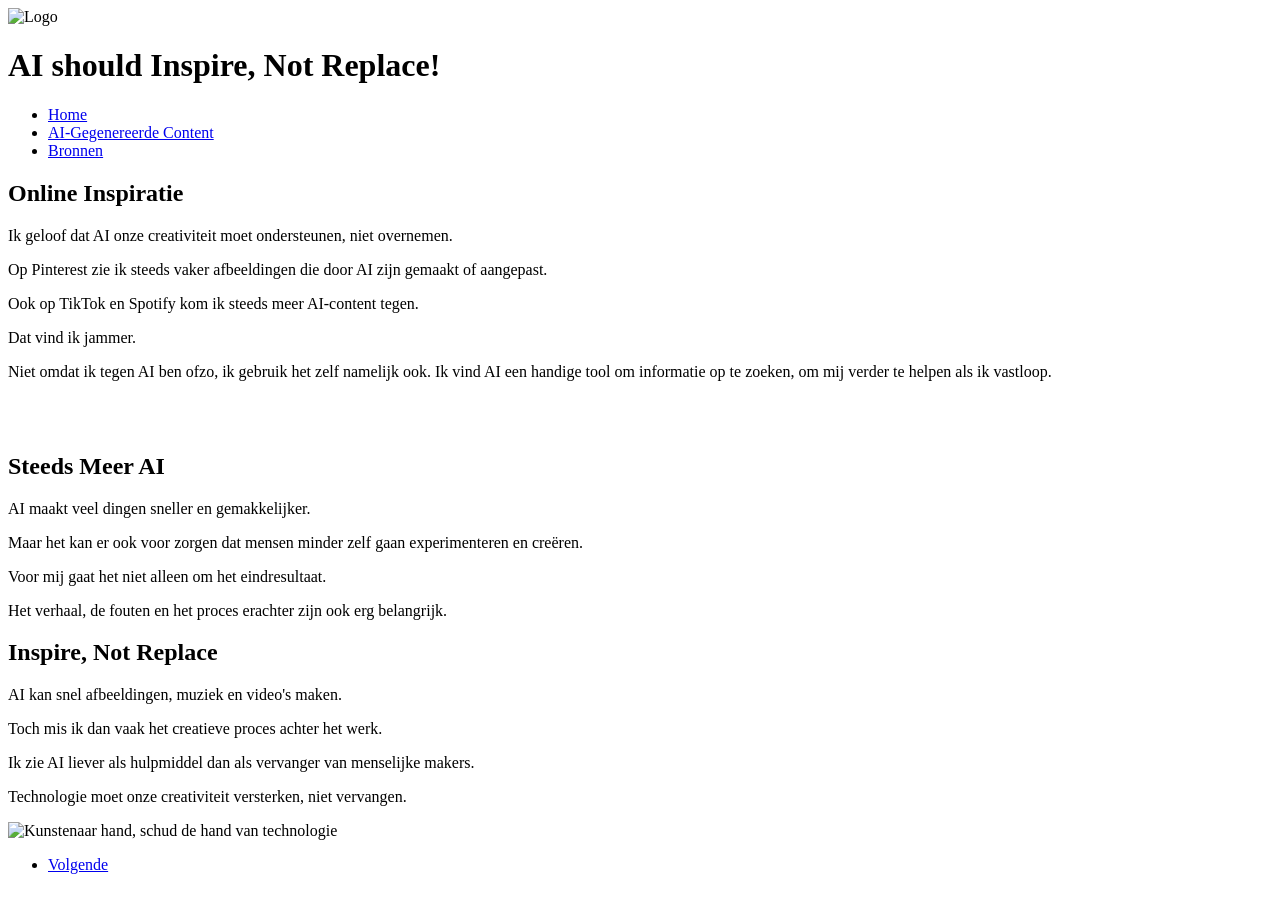
==== index.html @ 20bee390 "Add files via upload" ====
<!DOCTYPE html>
<html lang="nl">
<head>
    <meta charset="UTF-8">
    <meta name="viewport" content="width=device-width, initial-scale=1.0">
    <title>AI should Inspire, Not Replace!</title>
    <link rel="stylesheet" href="./Styles/main.css">
</head> 

<body class="home">
    <img class="logo" src="/Images/Logo.png" alt="Logo">
   <h1>AI should Inspire, Not Replace!</h1>
   
    <header>
        <nav>
            <ul>
                <li><a href="index.html"> Home</a></li>
                <li><a href="Pagina2.html"> AI-Gegenereerde Content</a></li>
                <li><a href="pagina3.html">Bronnen</a></li>
            </ul> 
   </nav>
    </header>

    <main>
        <section class="blok">
        <article>
                <h2>Online Inspiratie</h2>
                <p>
                    Ik geloof dat AI onze creativiteit moet ondersteunen, niet overnemen.
                </p>
                <p> 
                    Op Pinterest zie ik steeds vaker afbeeldingen die door AI zijn gemaakt of aangepast.
                </p>
                <p>
                    Ook op TikTok en Spotify kom ik steeds meer AI-content tegen.
                </p>
                <p>
                 Dat vind ik jammer.   
                </p>
                <p>
                    Niet omdat ik tegen AI ben ofzo, ik gebruik het zelf namelijk ook. 
                    Ik vind AI een handige tool om informatie op te zoeken, om mij verder te helpen als ik vastloop.
                </p>
            </article>
            <article class="placeholder">
                <img src="/Images/analogous.jpe" alt="">
            </article>
        </section>
        
        <section class="blok">

        <article class="placeholder">
            <img src="/Images/Robotic artificial intelligence technology smart lerning from bigdata _ Free Vector.jpe" alt="">
        </article>
            <article>
                <h2>Steeds Meer AI</h2>
                <p>
                    AI maakt veel dingen sneller en gemakkelijker.
                </p>
                <p>
                    Maar het kan er ook voor zorgen dat mensen minder zelf gaan experimenteren en creëren.
                </p>
                </p>
                <p>
                    Voor mij gaat het niet alleen om het eindresultaat.
                </p>    
                <p>
                    Het verhaal, de fouten en het proces erachter zijn ook erg belangrijk.   
                </p>   
            </article>
        </section>

        <section class="blok">

        <article>
            <h2>Inspire, Not Replace</h2>
            <p>
                AI kan snel afbeeldingen, muziek en video's maken.
            </p>
            <p>
                Toch mis ik dan vaak het creatieve proces achter het werk.
            </p>
            <p>
                Ik zie AI liever als hulpmiddel dan als vervanger van menselijke makers.
            </p>
            <p>
                Technologie moet onze creativiteit versterken, niet vervangen.
            </p>

        </article>
        <article class="placeholder">
            <img src="/Images/Schermafbeelding 2026-10-29 231910.png" alt="Kunstenaar hand, schud de hand van technologie">
            </article>
        </section>

    </main>

    <footer>
        <nav>
            <ul>
                <li><a href="./Pagina2.html">Volgende</a></li>
            </ul>
        </nav>

    </footer>
</body>
</html>
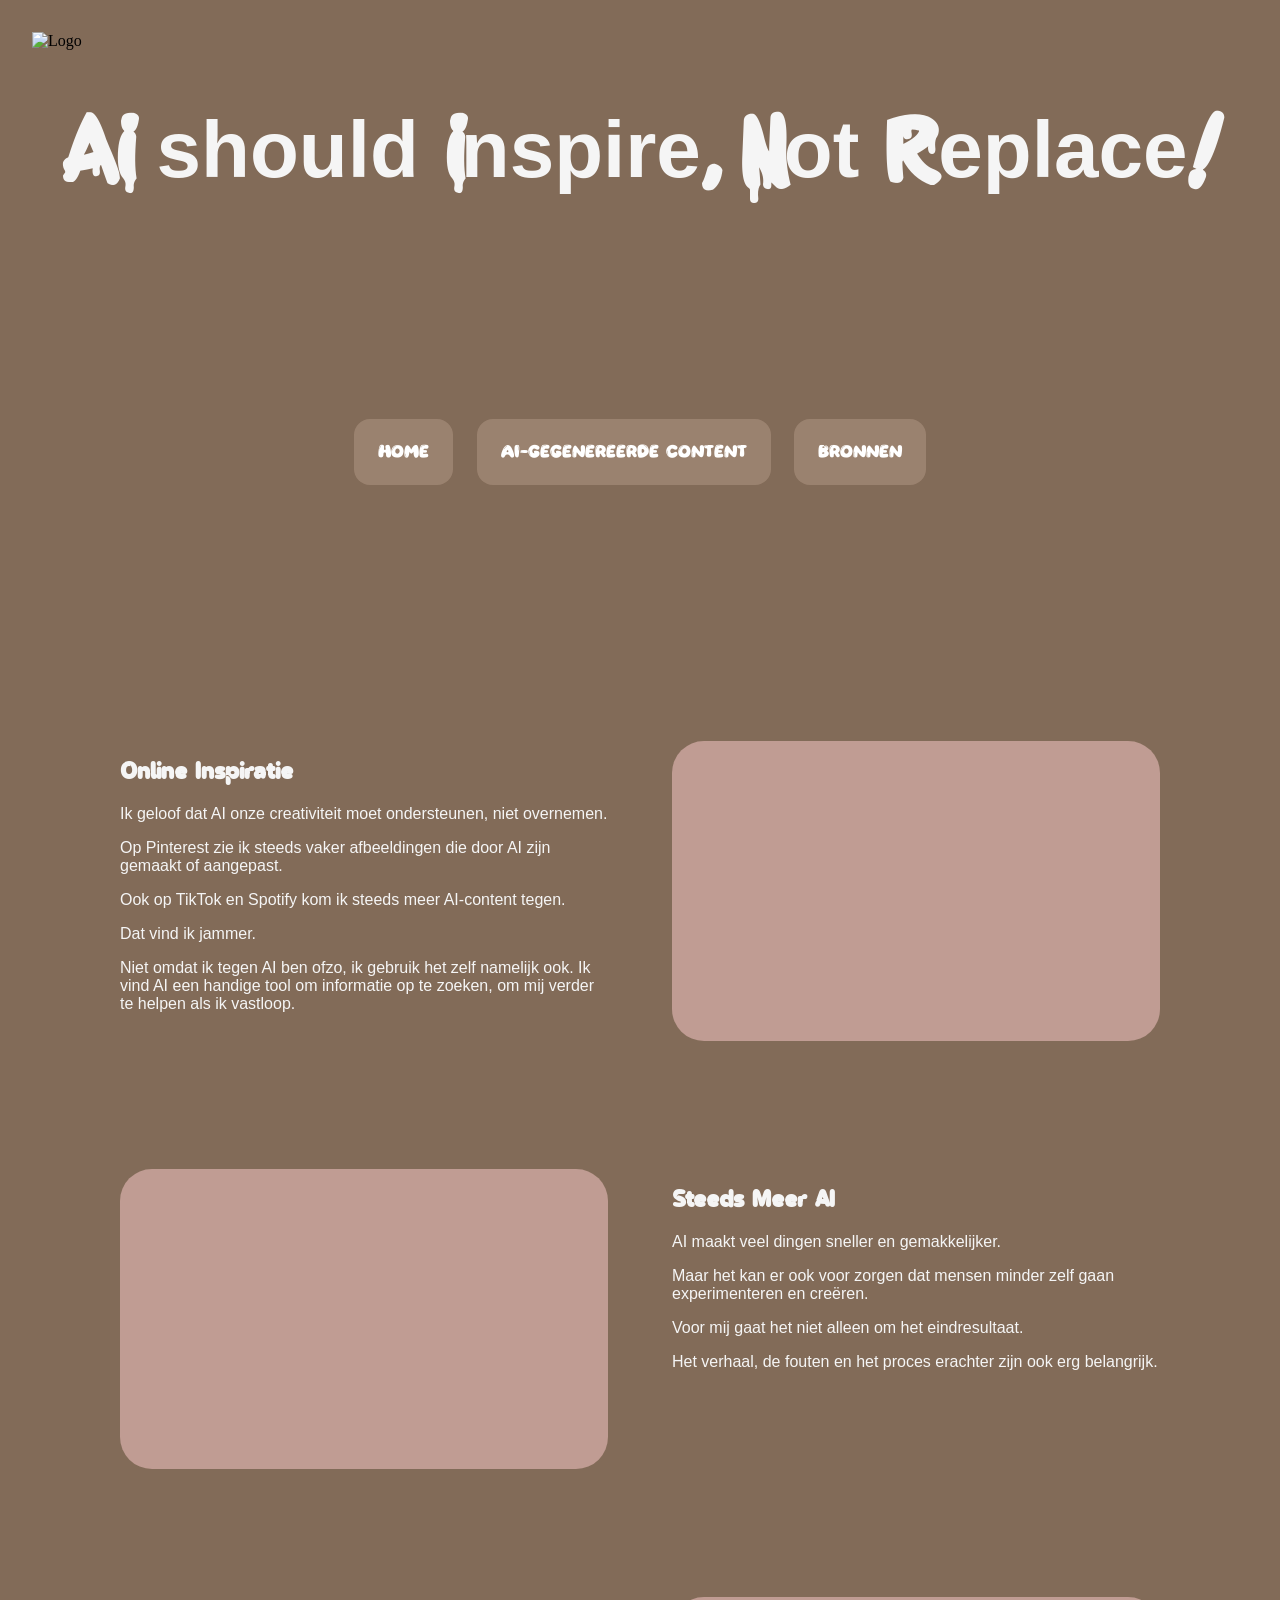
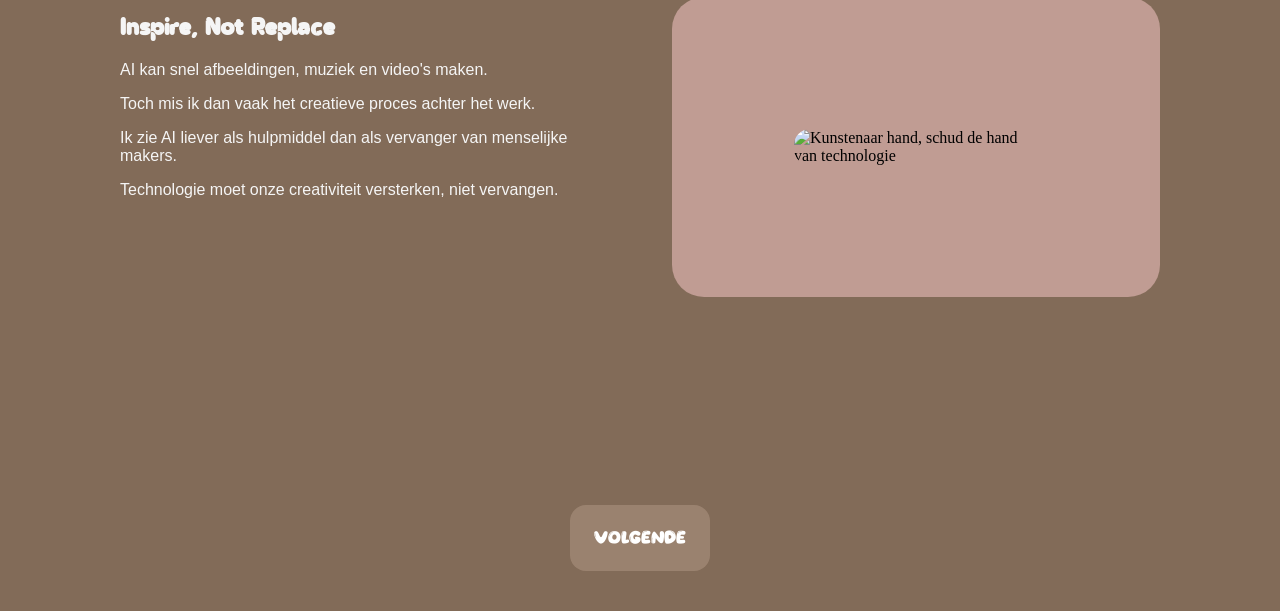
==== commit 7223e4e3: "Add files via upload" ====
--- a/index.html
+++ b/index.html
@@ -4,18 +4,18 @@
     <meta charset="UTF-8">
     <meta name="viewport" content="width=device-width, initial-scale=1.0">
     <title>AI should Inspire, Not Replace!</title>
-    <link rel="stylesheet" href="./Styles/main.css">
-</head> 
+    <link rel="stylesheet" href="Styles/main.css">
+</head>
 
 <body class="home">
-    <img class="logo" src="/Images/Logo.png" alt="Logo">
+    <img class="logo" src="Images/Logo.png" alt="Logo">
    <h1>AI should Inspire, Not Replace!</h1>
    
     <header>
         <nav>
             <ul>
                 <li><a href="index.html"> Home</a></li>
-                <li><a href="Pagina2.html"> AI-Gegenereerde Content</a></li>
+                <li><a href="pagina2.html"> AI-Gegenereerde Content</a></li>
                 <li><a href="pagina3.html">Bronnen</a></li>
             </ul> 
    </nav>
@@ -43,14 +43,14 @@
                 </p>
             </article>
             <article class="placeholder">
-                <img src="/Images/analogous.jpe" alt="">
+                <img src="Images/analogous.jpe" alt="">
             </article>
         </section>
         
         <section class="blok">
 
         <article class="placeholder">
-            <img src="/Images/Robotic artificial intelligence technology smart lerning from bigdata _ Free Vector.jpe" alt="">
+            <img src="Images/Robotic artificial intelligence technology smart lerning from bigdata _ Free Vector.jpe" alt="">
         </article>
             <article>
                 <h2>Steeds Meer AI</h2>
@@ -98,7 +98,7 @@
     <footer>
         <nav>
             <ul>
-                <li><a href="./Pagina2.html">Volgende</a></li>
+                <li><a href="pagina2.html">Volgende</a></li>
             </ul>
         </nav>
 
--- a/Styles/main.css
+++ b/Styles/main.css
@@ -0,0 +1,320 @@
+body {
+    box-sizing: border-box;
+    background-color: #826B58;
+    padding: 2em;
+    border-radius: 2em;
+    margin: 0em;  
+    background-image:url(Images/Random\ background\ design.png);
+    background-attachment: fixed;
+   }
+
+ .logo {
+    width: 10%;
+   }
+
+@font-face {
+    font-family: Matcha;
+    src: url(/Fonts/Matcha\ World.ttf);
+   }
+
+@font-face {
+    font-family: Toys;
+    src: url(/Fonts/CadhoToys-Regular.ttf);
+   }
+
+ @font-face {
+    font-family: UrbanHeroes;
+    src: url(/Fonts/Urban\ Heroes.ttf);
+   }
+
+ @font-face {
+    font-family:"Omegle";
+    src: url(/Fonts/OMEGLE.ttf);
+   }
+
+header {
+    height: auto;
+    background-image:url(/Images/ART\ design\ 1.png);
+    background-size: cover;
+    background-position: center;
+    padding: 10em;
+    margin: 2em;
+    border-radius: 1em;
+   }
+ 
+ p{
+    font-family: Arial, Helvetica, sans-serif;
+    color: whitesmoke;
+
+   }
+ 
+ h1 {
+    font-family: UrbanHeroes, sans-serif;
+    color: whitesmoke;
+    text-align: center;
+    font-size:5em;
+   }
+
+ h2{
+    font-family: Omegle, sans-serif;
+    color: whitesmoke;
+   }
+
+main{
+    margin: 5em;
+    padding:0.5em;
+   }
+
+ .pagina2 main{
+    margin: 5em;
+   }
+
+ul{
+   display: flex;
+   flex-wrap: wrap;
+   list-style: none;
+   gap: 20px;
+   justify-content: center;
+   list-style: none;
+   padding: 1em;
+   border-radius: 1em;
+   font-family: Matcha, sans-serif;
+}
+
+ /* Opgezocht met Copilot. Ik wilde een soort transparante kleur met een blur soort glass effect voor de knoppen. */
+a{
+    background-color: rgba(211, 185, 165, 0.3);
+    backdrop-filter: blur(5px);
+    -webkit-backdrop-filter: blur(5px);
+    border-radius: 1em;
+    padding: 1.5em;
+    margin: 0.1em;
+    text-decoration: none;
+    color: white;
+    transition: 0.5s ease;
+   }
+
+a:hover{
+    background-color: #826B58;
+    color: white;
+    border-radius: 1em;
+    margin: 0.1em;
+    padding: 2em;
+    transform: scale(1.05);
+   }
+
+ .home .blok{
+    display: flex;
+    flex-wrap: wrap;
+    gap: 4em;
+    align-items: flex-start;
+    margin-bottom: 8em;
+   }
+
+ .home article{
+    flex: 1;
+    max-width: 600px;
+   }
+
+ .home .placeholder{
+    background-color: #c09c93;
+    height: 300px;
+    border-radius: 2em;
+    display: flex;
+    justify-content: center;
+    align-items: center;
+   }
+
+ .home .placeholder img{
+    border-radius: 1em;
+   }
+
+img{
+    width: 50%;
+   }
+
+header{
+  border-radius: 2em;
+  align-items: center;
+}
+
+ /* Opgezocht met Copilot. (border-bottom: 2px solid #d3b9a5;) Geeft een lijn onder de tussenkoppen, geeft een beetje Wikipedia vibes vind ik. */ 
+
+ .pagina2 h2 {
+    color: whitesmoke;
+    display: inline-block;
+    border-bottom: 2px solid #c09c93;
+    padding-bottom: 0.2em;
+   }
+
+.info-section{
+    display: flex;
+    align-items: center;
+    gap: 3em;
+    margin-bottom: 2em;
+   }
+
+.info-section:target{
+    box-shadow: 0 0 20px #c09c93;
+    transition: 1s ease;
+    border-radius: 1em;
+   }
+
+ .pagina2 .blok{
+    width: 300px;
+    height: 250px;
+    background-color: #c09c93;
+    border-radius: 20px;
+   }
+
+.sidebar{
+    background-color: rgba(211, 185, 165, 0.3);
+    backdrop-filter: blur(5px);
+    -webkit-backdrop-filter: blur(1200px);
+    position: fixed;
+
+    /* Opgezocht met Copilot. Hoe ik de sidebar van binnen naar buiten laat schuiven, ook door middel van de hover.
+    En ook hoe je de sidebar buiten beeld hebt (vandaar die left -), en zelf heb ik gespeeld met de px. */
+    top: 0%;
+    left: -220px;
+    width: 230px;
+    height: 90vh;
+    padding: 1em;
+    transition: 0.5s ease;
+    border-radius: 1em;
+   }
+
+.sidebar:hover{
+    left: 0;
+    border-radius: 2em;
+    margin: 0.1em;
+    padding: 0.7em;
+   }
+    
+.menutjes{
+    gap: 40px;
+    display: flex;
+    flex-direction: column;
+   }
+
+ .menutjes a{
+    padding: 1em;
+    width: 80%;
+    text-align: center;
+    display: block;   
+   }
+
+footer {
+    margin-top: 3em;
+    width: 100%;
+   }
+
+ .home footer ul, .pagina3 footer ul{
+    justify-content: center;
+   }
+
+footer ul{
+    display: flex;
+    justify-content: space-between;
+    gap: 2em;
+    margin-top: auto;
+    list-style: none;
+   } 
+
+.bronnen{
+    display: flex;
+    flex-wrap: wrap;
+    gap: 2em;
+    justify-content: center;
+   }
+
+.pagina3 a{
+    background-color: rgba(211, 185, 165, 0.3);
+    backdrop-filter: blur(5px);
+    -webkit-backdrop-filter: blur(5px);
+    border-radius: 1em;
+    padding: 1.5em;
+    margin: 0.1em;
+    text-decoration: none;
+    color: white;
+    transition: 0.5s ease;
+   }
+
+
+.pagina3 a:hover{
+    background-color: #826B58;
+    color: white;
+    border-radius: 1em;
+    margin: 0.1em;
+    padding: 1em;
+    transform: scale(1.05);
+   }
+
+.postits{
+    width: 350px;
+    margin: 1.5em;
+    padding: 1.5em;
+    background-color: #d3b9a5;
+    border-radius: 2em;
+    border-width: 1em;
+    border-style: solid;
+    border-color:#c09c93;
+    transition: transform 0.3s ease;
+   }
+
+/* Idee opgezocht met Copilot.
+Daarna zelf aangepast door met verschillende rotaties te spelen, zodat de "postits" er wat speelser uitzien/ */ 
+.postits:nth-child(1){
+    transform: rotate(-2deg);
+}
+.postits:nth-child(2){
+    transform: rotate(2deg);
+}
+.postits:nth-child(3){
+    transform: rotate(-1deg);
+}
+.postits:nth-child(4){
+    transform: rotate(1deg);
+}
+
+.postits:hover{
+    transform: rotate(3deg) scale(1.05);
+   }
+
+.centerpostits{
+    align-items: center;
+    width: 500px;
+    margin: 4em;
+    padding: 1.5em;
+    background-color: #d3b9a5;
+    border-radius: 2em;
+    transform: rotate(2deg);
+    border-width: 1em;
+    border-style: solid;
+    border-color:#c09c93;
+    transition: transform 0.3s ease;
+   }
+
+ .centerpostits:hover{
+    transform: rotate(3deg) scale(1.05);
+   }
+
+ .centerpostits ul{
+    display: flex;
+    justify-content: center;
+    gap: 20px;
+   }
+
+ .centerpostits a{
+    padding: 1em;
+   }
+
+.Podcast, .boek, .Artikel, .Ontdek{
+    max-width: 80px;
+   }
+
+footer{
+    bottom: 20px;
+    left: 0;
+    width: 100%;
+   }
